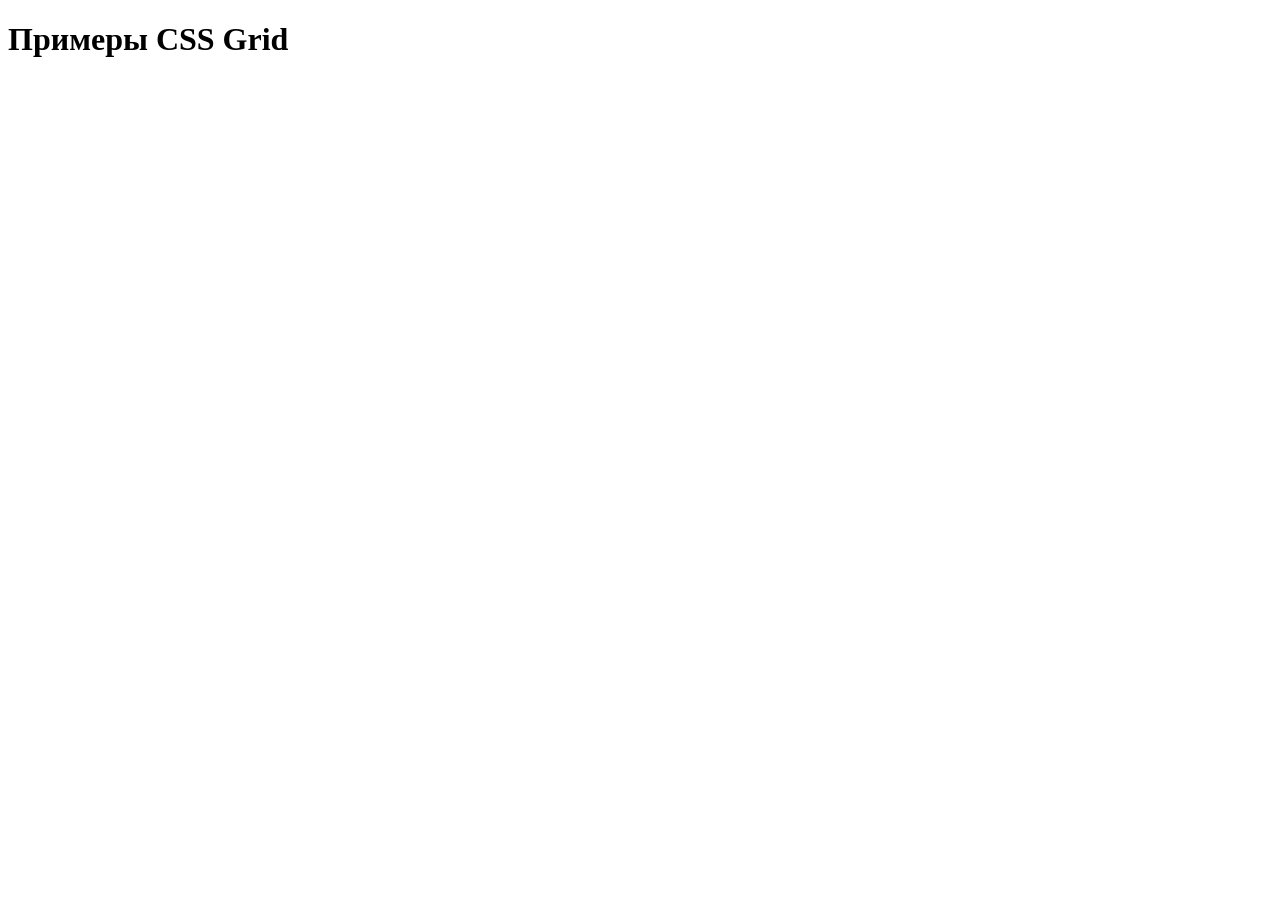
==== gridPractice.html @ 422cf67b "Added base HTML structure for Grid practice" ====
<!DOCTYPE html>
<html lang="ru-RU">

<head>
    <meta charset="UTF-8">
    <meta name="viewport" content="width=device-width, initial-scale=1.0">
    <title>Grid Examples</title>
    <link rel="stylesheet" href="gridPractice.css">

</head>

<body>
    <h1>Примеры CSS Grid</h1>

</body>

</html>
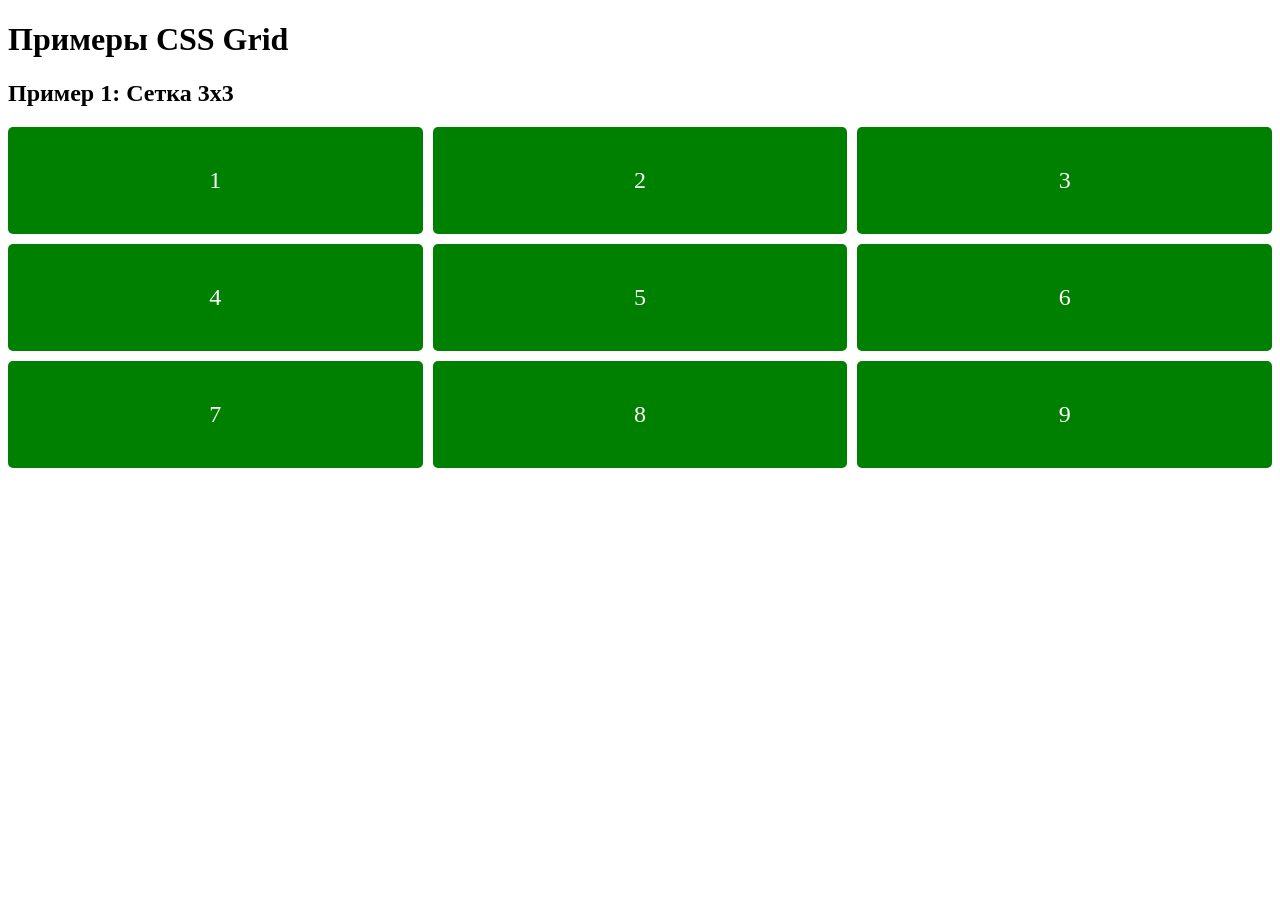
==== commit 488b65dc: "Added simple 3x3 grid example" ====
--- a/gridPractice.html
+++ b/gridPractice.html
@@ -11,7 +11,21 @@
 
 <body>
     <h1>Примеры CSS Grid</h1>
+    <section>
+        <h2>Пример 1: Сетка 3х3</h2>
+        <div class="simple-grid">
+            <div class="grid-item">1</div>
+            <div class="grid-item">2</div>
+            <div class="grid-item">3</div>
+            <div class="grid-item">4</div>
+            <div class="grid-item">5</div>
+            <div class="grid-item">6</div>
+            <div class="grid-item">7</div>
+            <div class="grid-item">8</div>
+            <div class="grid-item">9</div>
+        </div>
 
+    </section>
 </body>
 
 </html>
--- a/gridPractice.css
+++ b/gridPractice.css
@@ -0,0 +1,15 @@
+.simple-grid {
+    display: grid;
+    grid-template-columns: repeat(3, 1fr);
+    gap: 10px;
+
+}
+
+.grid-item {
+    background-color: green;
+    color: white;
+    padding: 40px;
+    text-align: center;
+    font-size: 24px;
+    border-radius: 5px;
+}
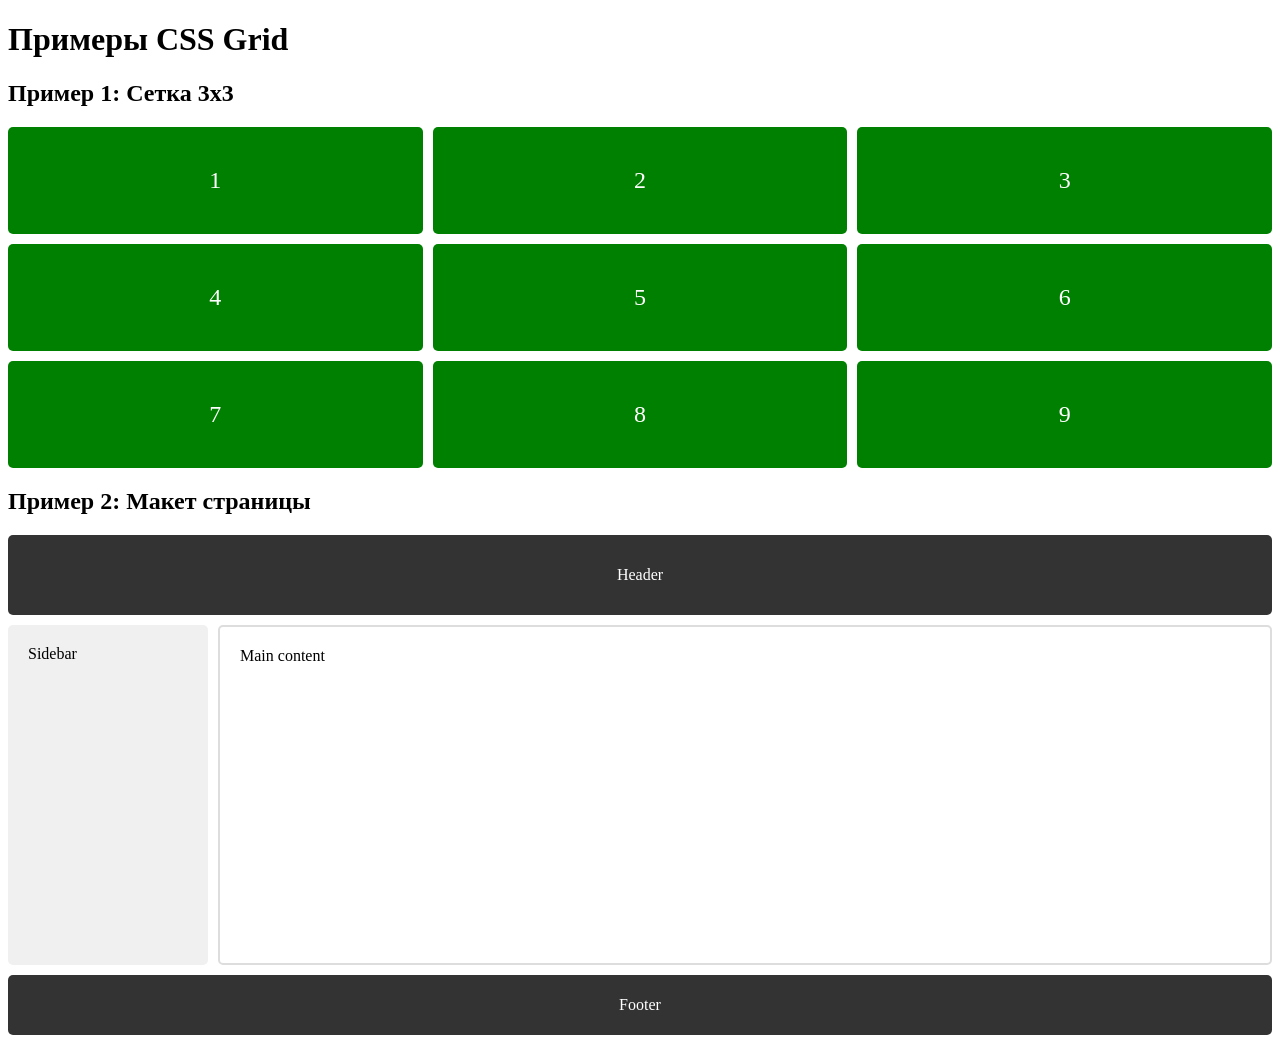
==== commit c3442acb: "Added page layout using grid-template-areas" ====
--- a/gridPractice.html
+++ b/gridPractice.html
@@ -26,6 +26,15 @@
         </div>
 
     </section>
+    <section>
+        <h2>Пример 2: Макет страницы</h2>
+        <div class="page-layout">
+            <header class="header">Header</header>
+            <aside class="sidebar">Sidebar</aside>
+            <main class="main">Main content</main>
+            <footer class="footer">Footer</footer>
+        </div>
+    </section>
 </body>
 
 </html>
--- a/gridPractice.css
+++ b/gridPractice.css
@@ -12,4 +12,51 @@
     text-align: center;
     font-size: 24px;
     border-radius: 5px;
+}
+
+.page-layout {
+    display: grid;
+    grid-template-areas:
+        "header header"
+        "sidebar main"
+        "footer footer";
+    grid-template-columns: 200px 1fr;
+    grid-template-rows: 80px 1fr 60px;
+    gap: 10px;
+    height: 500px;
+}
+
+.header {
+    grid-area: header;
+    background-color: #333;
+    color: white;
+    display: flex;
+    align-items: center;
+    justify-content: center;
+    border-radius: 5px;
+}
+
+.sidebar {
+    grid-area: sidebar;
+    background-color: #f0f0f0;
+    padding: 20px;
+    border-radius: 5px;
+}
+
+.main {
+    grid-area: main;
+    background-color: #fff;
+    border: 2px solid #ddd;
+    padding: 20px;
+    border-radius: 5px;
+}
+
+.footer {
+    grid-area: footer;
+    background-color: #333;
+    color: white;
+    display: flex;
+    align-items: center;
+    justify-content: center;
+    border-radius: 5px;
 }
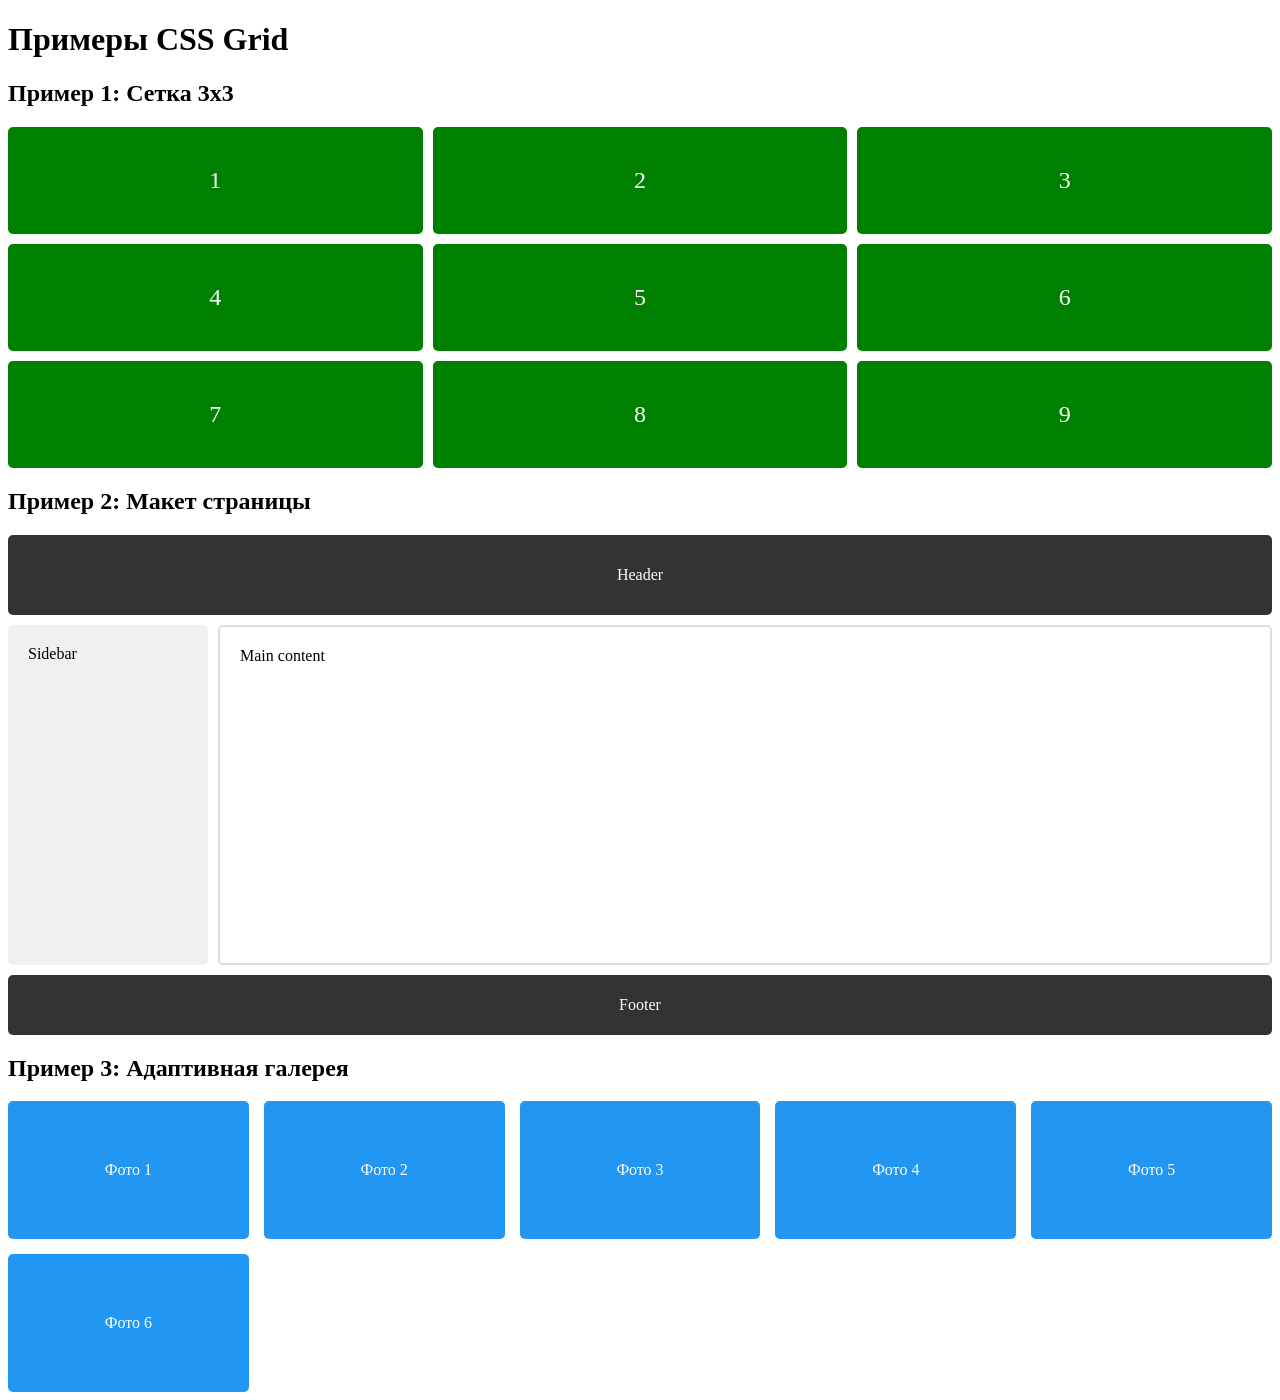
==== commit bb361300: "Added responsive grid gallery" ====
--- a/gridPractice.html
+++ b/gridPractice.html
@@ -35,6 +35,17 @@
             <footer class="footer">Footer</footer>
         </div>
     </section>
+    <section>
+        <h2>Пример 3: Адаптивная галерея</h2>
+        <div class="gallery">
+            <div class="gallery-item">Фото 1</div>
+            <div class="gallery-item">Фото 2</div>
+            <div class="gallery-item">Фото 3</div>
+            <div class="gallery-item">Фото 4</div>
+            <div class="gallery-item">Фото 5</div>
+            <div class="gallery-item">Фото 6</div>
+        </div>
+    </section>
 </body>
 
 </html>
--- a/gridPractice.css
+++ b/gridPractice.css
@@ -59,4 +59,24 @@
     align-items: center;
     justify-content: center;
     border-radius: 5px;
+}
+
+.gallery {
+    display: grid;
+    grid-template-columns: repeat(auto-fit, minmax(200px, 1fr));
+    gap: 15px;
+
+}
+
+.gallery-item {
+    background-color: #2196f3;
+    color: white;
+    padding: 60px;
+    text-align: center;
+    border-radius: 5px;
+    transition: transform 0.3s;
+}
+
+.gallery-item:hover {
+    transform: scale(1.05);
 }
